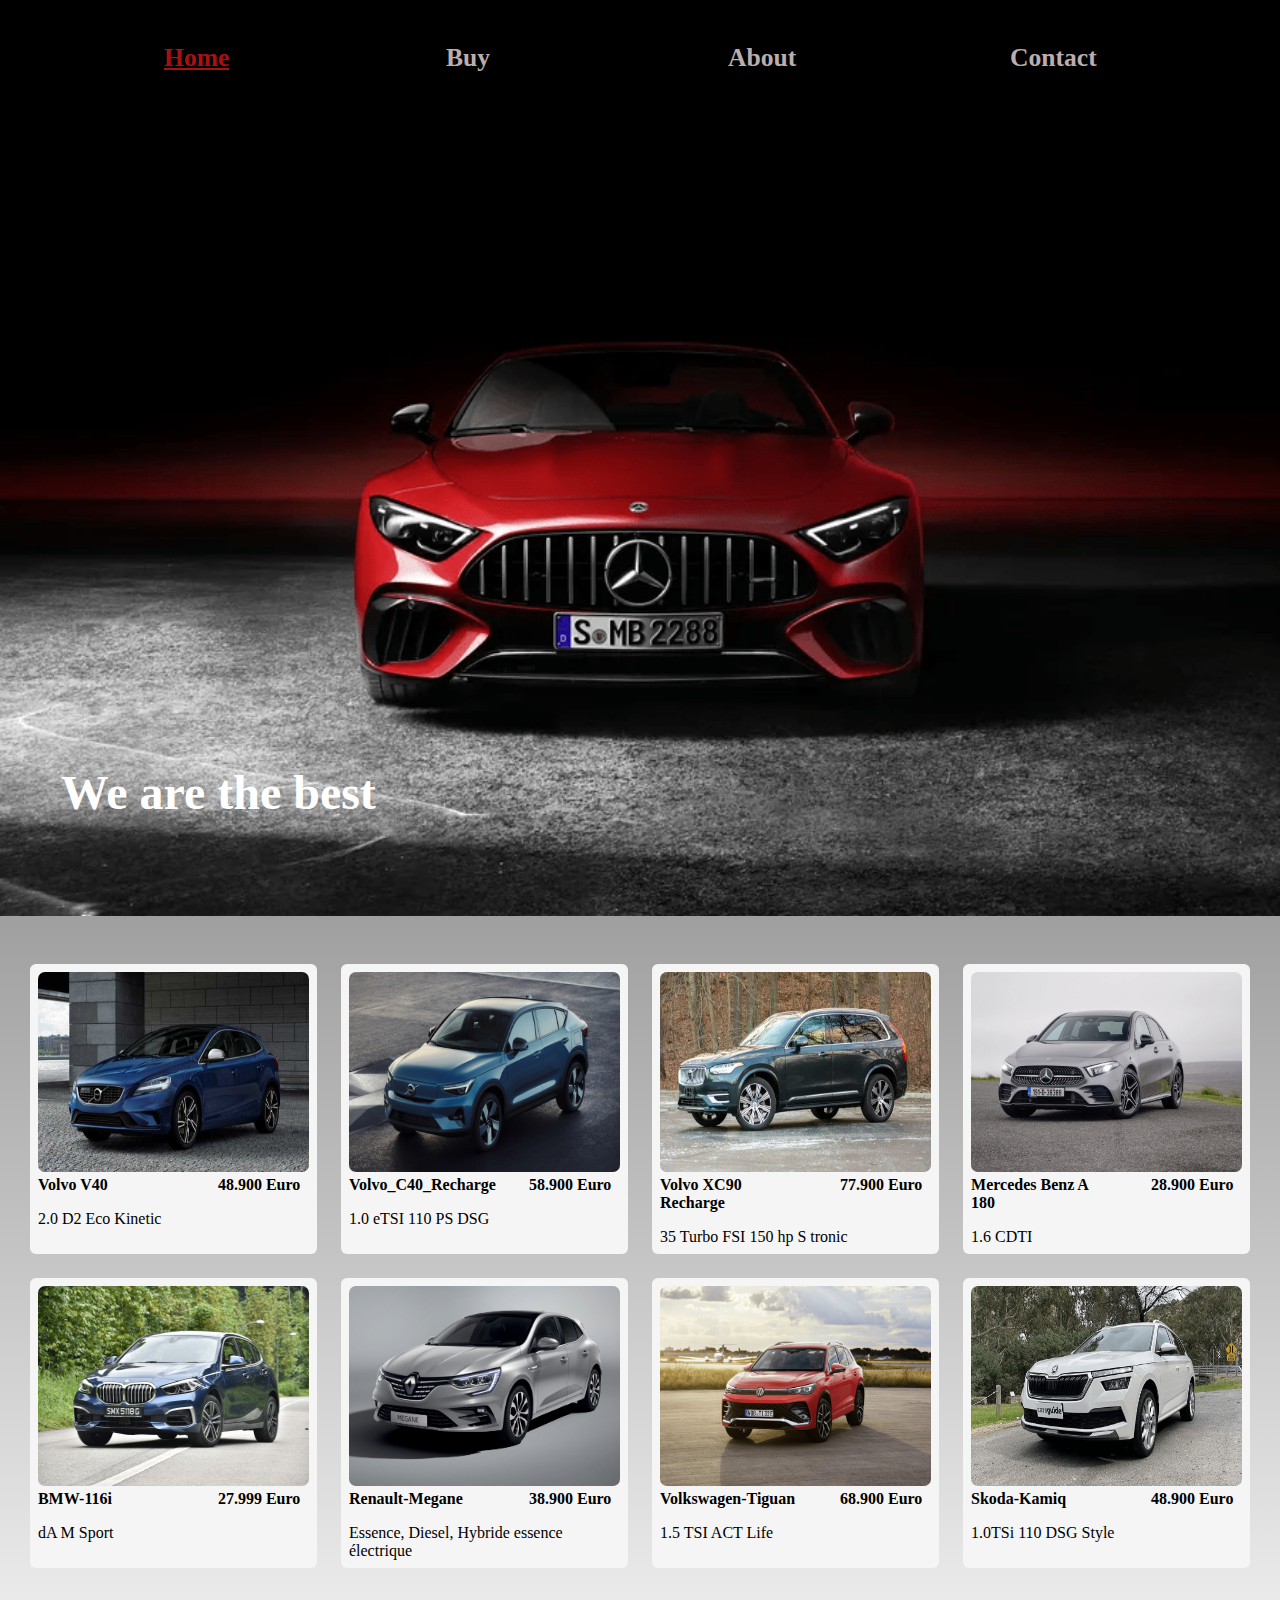
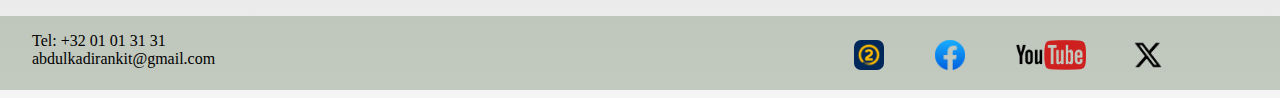
==== index.html @ 64dea652 "base" ====
<!DOCTYPE html>
<html lang="en">
  <head>
    <meta http-equiv="content-type" content="text/html; charset=UTF-8" />
    <meta charset="UTF-8" />
    <meta name="viewport" content="width=device-width, initial-scale=1.0" />
    <title>Auto</title>
    <link rel="stylesheet" type="text/css" href="./css/style.css" />
    <link
      rel="icon"
      type="image/x-icon"
      rel="noopener"
      target="_blank"
      href="./assets/favicon.png"
    />
  </head>
  <body>
    <header>
      <nav>
        <ul class="header-box">
          <li class="nav-li">
            <a href="./index.html" class="nav-link active">Home</a>
          </li>
          <li class="nav-li">
            <a href="buy.html" class="nav-link">Buy</a>
          </li>
          <li class="nav-li">
            <a href="about.html" class="nav-link">About</a>
          </li>
          <li class="nav-li">
            <a href="./contact.html" class="nav-link">Contact</a>
          </li>
        </ul>
      </nav>
      <div class="header-title-box">
        <h1 class="h1-title">We are the best</h1>
      </div>
    </header>
    <main class="card-box">
      <section class="sec-col">
        <div>
          <img
            src="./assets/volvo1.png"
            alt="car1"
            loading="lazy"
            class="card-car"
          />
          <div class="card-details">
            <span><b>Volvo V40</b></span>
            <span class="cost-span"><b>48.900 Euro</b></span>
          </div>
        </div>
        <p class="card-p">2.0 D2 Eco Kinetic</p>
      </section>
      <section class="sec-col">
        <div>
          <img
            src="./assets/Volvo_C40_Recharge.png"
            alt="car1"
            loading="lazy"
            class="card-car"
          />
          <div class="card-details">
            <span><b>Volvo_C40_Recharge</b></span>
            <span class="cost-span"><b>58.900 Euro</b></span>
          </div>
        </div>
        <p class="card-p">1.0 eTSI 110 PS DSG</p>
      </section>
      <section class="sec-col">
        <div>
          <img
            src="./assets/volvo-xc90-recharge.png"
            alt="car1"
            loading="lazy"
            class="card-car"
          />
          <div class="card-details">
            <span><b>Volvo XC90 Recharge</b></span>
            <span class="cost-span"><b>77.900 Euro</b></span>
          </div>
        </div>
        <p class="card-p">35 Turbo FSI 150 hp S tronic</p>
      </section>
      <section class="sec-col">
        <div>
          <img
            src="./assets/Mercedes-A-180.png"
            alt="car1"
            loading="lazy"
            class="card-car"
          />
          <div class="card-details">
            <span><b>Mercedes Benz A 180</b></span>
            <span class="cost-span"><b>28.900 Euro</b></span>
          </div>
        </div>
        <p class="card-p">1.6 CDTI</p>
      </section>
      <section class="sec-col">
        <div>
          <img
            src="./assets/BMW-116i.png"
            alt="car1"
            loading="lazy"
            class="card-car"
          />
          <div class="card-details">
            <span><b>BMW-116i</b></span>
            <span class="cost-span"><b>27.999 Euro</b></span>
          </div>
        </div>
        <p class="card-p">dA M Sport</p>
      </section>
      <section class="sec-col">
        <div>
          <img
            src="./assets/renault-megane-.png"
            alt="car1"
            loading="lazy"
            class="card-car"
          />
          <div class="card-details">
            <span><b>Renault-Megane</b></span>
            <span class="cost-span"><b>38.900 Euro</b></span>
          </div>
        </div>
        <p class="card-p">Essence, Diesel, Hybride essence électrique</p>
      </section>
      <section class="sec-col">
        <div>
          <img
            src="./assets/Volkswagen-Tiguan.png"
            alt="car1"
            loading="lazy"
            class="card-car"
          />
          <div class="card-details">
            <span><b>Volkswagen-Tiguan</b></span>
            <span class="cost-span"><b>68.900 Euro</b></span>
          </div>
        </div>
        <p class="card-p">1.5 TSI ACT Life</p>
      </section>
      <section class="sec-col">
        <div>
          <img
            src="./assets/Skoda-Kamiq.png"
            alt="car1"
            loading="lazy"
            class="card-car"
          />
          <div class="card-details">
            <span><b>Skoda-Kamiq</b></span>
            <span class="cost-span"><b>48.900 Euro</b></span>
          </div>
        </div>
        <p class="card-p">1.0TSi 110 DSG Style</p>
      </section>
    </main>
    <footer class="footer-box">
      <div>
        <p>Tel: +32 01 01 31 31</p>
        <p>abdulkadirankit@gmail.com</p>
      </div>
      <div>
        <a href="https://www.2dehands.be/" target="_blank">
          <img
            class="footer-img"
            src="./assets/iconTweedeHands.png"
            alt="tweede-hands"
            loading="lazy"
          />
        </a>
      </div>
      <div>
        <a
          href="https://www.facebook.com/marketplace/learn-more/buying/vehicles/how-to-buy-a-car/"
          target="_blank"
        >
          <img
            class="footer-img"
            src="./assets/icon-facebook.png"
            alt="facebook"
            loading="lazy"
          />
        </a>
      </div>
      <div>
        <a href="https://www.youtube.com/watch?v=uHRGYOC8em4" target="_blank">
          <img
            class="youtube-img"
            src="./assets/icon-youtube.png"
            alt="youtube"
            loading="lazy"
          />
        </a>
      </div>
      <div>
        <a href="https://twitter.com/cars?lang=en" target="_blank">
          <img
            class="footer-img"
            src="./assets/icon-x.png"
            alt="X"
            loading="lazy"
          />
        </a>
      </div>
    </footer>
  </body>
</html>
---- css/style.css ----
* {
  box-sizing: border-box;
  margin: 0;
  padding: 0;
}

body {
  background-image: linear-gradient(#040404c7, whitesmoke);
}

h1 {
  color: #fff;
  font-size: 3rem;
  padding: 1rem 1.5rem;
  margin: 0rem 1.5rem;
}

li {
  list-style: none;
  margin: 0.7rem 0 0.7rem 1.5rem;
}

li a {
  color: #fff;
  font-size: 1.6rem;
  font-weight: 700;
  text-decoration: none;
  padding: 0.3rem 1rem;
}

li a:hover {
  color: #bcadae;
  text-decoration: underline;
}

/* begin van header */

.header-box {
  background-color: black;
  display: grid;
  grid-template-columns: 350px 350px 350px 350px;
  justify-content: center;
  gap: 2rem;
  padding: 2rem;
}

a.nav-link {
  color: #bcadae;
  border-radius: 19px;
  padding: 1rem 3rem;
}

.nav-li {
  transition: transform 0.2s;
}

.nav-li:hover {
  transform: scale(1.1);
}

.divider-box {
  height: 10px;
  background-color: #a61f1fd9;
}

.header-title-box {
  background-image: url(../assets/mercedes-front.png);
  background-size: 100% 100%;
  display: flex;
  text-align: left;
  vertical-align: bottom;
  gap: 2rem;
  margin-bottom: 1rem;
  background-position: center;
  background-repeat: no-repeat;
  height: 50rem;
  width: 100%;
  position: relative;
}

.h1-title {
  background-color: #9c6b6b00;
  border-radius: 19px;
  position: absolute;
  bottom: 10%;
  left: 1%;
}

/* eind van header */

/*begin van main*/

.card-box {
  display: grid;
  grid-template-columns: 23% 23% 23% 23%;
  justify-content: center;
  margin: 2rem 0;
  padding: 1rem;
  gap: 1.5rem;
}

.sec-col {
  background-color: whitesmoke;
  max-width: 800px;
  padding: 0.5rem;
  border-radius: 6px;
}

.card-car {
  width: 100%;
  height: 200px;
  border-radius: 7px;
}

.cost-span {
  text-align: end;
  width: 70%;
}

.card-p {
  margin-top: 1rem;
  margin-left: 0rem;
}

.card-details {
  display: grid;
  grid-template-columns: 50% 50%;
  gap: 2rem;
}

.active {
  color: #a71115 !important;
  text-decoration: underline;
}

/* eind van main */

/*begin van footer*/

.footer-box {
  background-color: rgba(157, 168, 152, 0.57);
  display: grid;
  grid-template-columns: 65% 4% 4% 7% 4%;
  justify-content: left;
  gap: 2rem;
  margin-bottom: 0.5rem;
  padding: 1rem 2rem;
}

.footer-img {
  width: 30px;
  height: 30px;
  border-radius: 7px;
  margin-top: 0.5rem;
}

.youtube-img {
  width: 70px;
  height: 30px;
  border-radius: 7px;
  margin-top: 0.5rem;
}

/* eind van footer */

@media screen and (max-width: 1600px) {
  .header-box {
    grid-template-columns: 250px 250px 250px 250px;
  }
}

@media screen and (max-width: 1150px) {
  .header-box {
    grid-template-columns: 200px 200px 200px 200px;
  }

  .card-box {
    grid-template-columns: 30% 30% 30%;
  }
}

@media screen and (max-width: 1000px) {
  .header-box {
    grid-template-columns: 160px 160px 160px 160px;
  }

  a.nav-link {
    padding: 0.5rem 1rem;
  }
}

@media screen and (max-width: 960px) {
  .header-box {
    grid-template-columns: 280px 280px;
    padding: 0px 59%;
  }

  .footer-box {
    grid-template-columns: 55% 6% 6% 8% 6%;
  }

  .card-box {
    grid-template-columns: 40% 40%;
  }
}

@media screen and (max-width: 650px) {
  .header-box {
    grid-template-columns: 280px;
  }

  .card-details {
    grid-template-columns: 90%;
    gap: 0rem;
  }

  nav ul {
    flex-direction: column;
  }

  .cost-span {
    text-align: start;
  }

  .footer-box {
    grid-template-columns: 40% 8% 8% 9% 8%;
  }
}

@media screen and (max-width: 550px) {
  .card-box {
    grid-template-columns: 100%;
  }
}
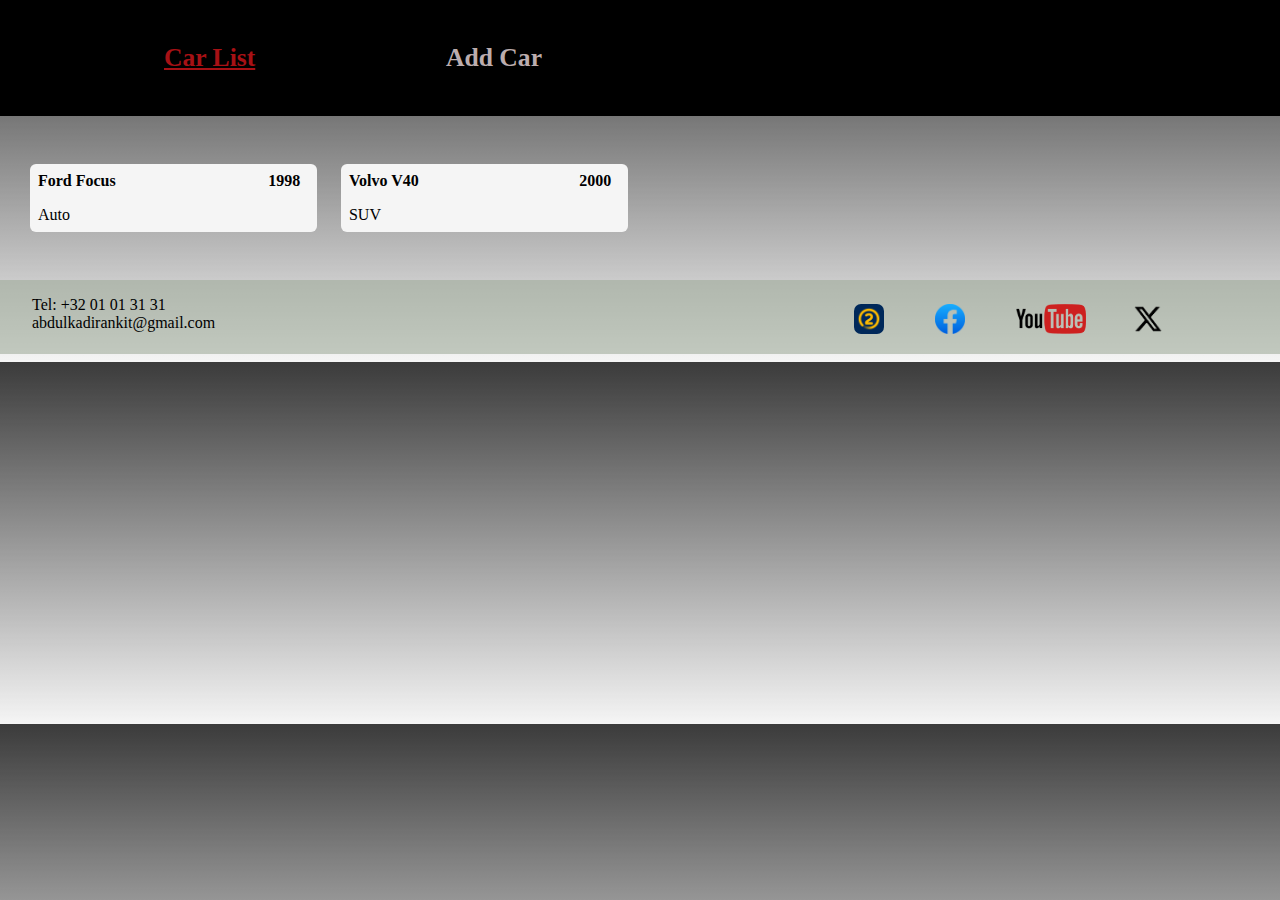
==== commit 4ba47768: "add page werks without css" ====
--- a/index.html
+++ b/index.html
@@ -19,143 +19,32 @@
       <nav>
         <ul class="header-box">
           <li class="nav-li">
-            <a href="./index.html" class="nav-link active">Home</a>
+            <a href="./index.html" class="nav-link active">Car List</a>
           </li>
           <li class="nav-li">
-            <a href="buy.html" class="nav-link">Buy</a>
-          </li>
-          <li class="nav-li">
-            <a href="about.html" class="nav-link">About</a>
-          </li>
-          <li class="nav-li">
-            <a href="./contact.html" class="nav-link">Contact</a>
+            <a href="add.html" class="nav-link">Add Car</a>
           </li>
         </ul>
       </nav>
-      <div class="header-title-box">
-        <h1 class="h1-title">We are the best</h1>
-      </div>
     </header>
     <main class="card-box">
       <section class="sec-col">
         <div>
-          <img
-            src="./assets/volvo1.png"
-            alt="car1"
-            loading="lazy"
-            class="card-car"
-          />
           <div class="card-details">
-            <span><b>Volvo V40</b></span>
-            <span class="cost-span"><b>48.900 Euro</b></span>
+            <span><b>Ford Focus</b></span>
+            <span class="model-span"><b>1998</b></span>
           </div>
         </div>
-        <p class="card-p">2.0 D2 Eco Kinetic</p>
+        <p class="card-p">Auto</p>
       </section>
       <section class="sec-col">
         <div>
-          <img
-            src="./assets/Volvo_C40_Recharge.png"
-            alt="car1"
-            loading="lazy"
-            class="card-car"
-          />
           <div class="card-details">
-            <span><b>Volvo_C40_Recharge</b></span>
-            <span class="cost-span"><b>58.900 Euro</b></span>
+            <span><b>Volvo V40</b></span>
+            <span class="model-span"><b>2000</b></span>
           </div>
         </div>
-        <p class="card-p">1.0 eTSI 110 PS DSG</p>
-      </section>
-      <section class="sec-col">
-        <div>
-          <img
-            src="./assets/volvo-xc90-recharge.png"
-            alt="car1"
-            loading="lazy"
-            class="card-car"
-          />
-          <div class="card-details">
-            <span><b>Volvo XC90 Recharge</b></span>
-            <span class="cost-span"><b>77.900 Euro</b></span>
-          </div>
-        </div>
-        <p class="card-p">35 Turbo FSI 150 hp S tronic</p>
-      </section>
-      <section class="sec-col">
-        <div>
-          <img
-            src="./assets/Mercedes-A-180.png"
-            alt="car1"
-            loading="lazy"
-            class="card-car"
-          />
-          <div class="card-details">
-            <span><b>Mercedes Benz A 180</b></span>
-            <span class="cost-span"><b>28.900 Euro</b></span>
-          </div>
-        </div>
-        <p class="card-p">1.6 CDTI</p>
-      </section>
-      <section class="sec-col">
-        <div>
-          <img
-            src="./assets/BMW-116i.png"
-            alt="car1"
-            loading="lazy"
-            class="card-car"
-          />
-          <div class="card-details">
-            <span><b>BMW-116i</b></span>
-            <span class="cost-span"><b>27.999 Euro</b></span>
-          </div>
-        </div>
-        <p class="card-p">dA M Sport</p>
-      </section>
-      <section class="sec-col">
-        <div>
-          <img
-            src="./assets/renault-megane-.png"
-            alt="car1"
-            loading="lazy"
-            class="card-car"
-          />
-          <div class="card-details">
-            <span><b>Renault-Megane</b></span>
-            <span class="cost-span"><b>38.900 Euro</b></span>
-          </div>
-        </div>
-        <p class="card-p">Essence, Diesel, Hybride essence électrique</p>
-      </section>
-      <section class="sec-col">
-        <div>
-          <img
-            src="./assets/Volkswagen-Tiguan.png"
-            alt="car1"
-            loading="lazy"
-            class="card-car"
-          />
-          <div class="card-details">
-            <span><b>Volkswagen-Tiguan</b></span>
-            <span class="cost-span"><b>68.900 Euro</b></span>
-          </div>
-        </div>
-        <p class="card-p">1.5 TSI ACT Life</p>
-      </section>
-      <section class="sec-col">
-        <div>
-          <img
-            src="./assets/Skoda-Kamiq.png"
-            alt="car1"
-            loading="lazy"
-            class="card-car"
-          />
-          <div class="card-details">
-            <span><b>Skoda-Kamiq</b></span>
-            <span class="cost-span"><b>48.900 Euro</b></span>
-          </div>
-        </div>
-        <p class="card-p">1.0TSi 110 DSG Style</p>
+        <p class="card-p">SUV</p>
       </section>
     </main>
     <footer class="footer-box">
@@ -207,5 +96,6 @@
         </a>
       </div>
     </footer>
+    <script type="text/javascript" src="list.js"></script>
   </body>
 </html>
--- a/css/style.css
+++ b/css/style.css
@@ -112,7 +112,7 @@
   border-radius: 7px;
 }
 
-.cost-span {
+.model-span {
   text-align: end;
   width: 70%;
 }
@@ -218,7 +218,7 @@
     flex-direction: column;
   }
 
-  .cost-span {
+  .model-span {
     text-align: start;
   }
 
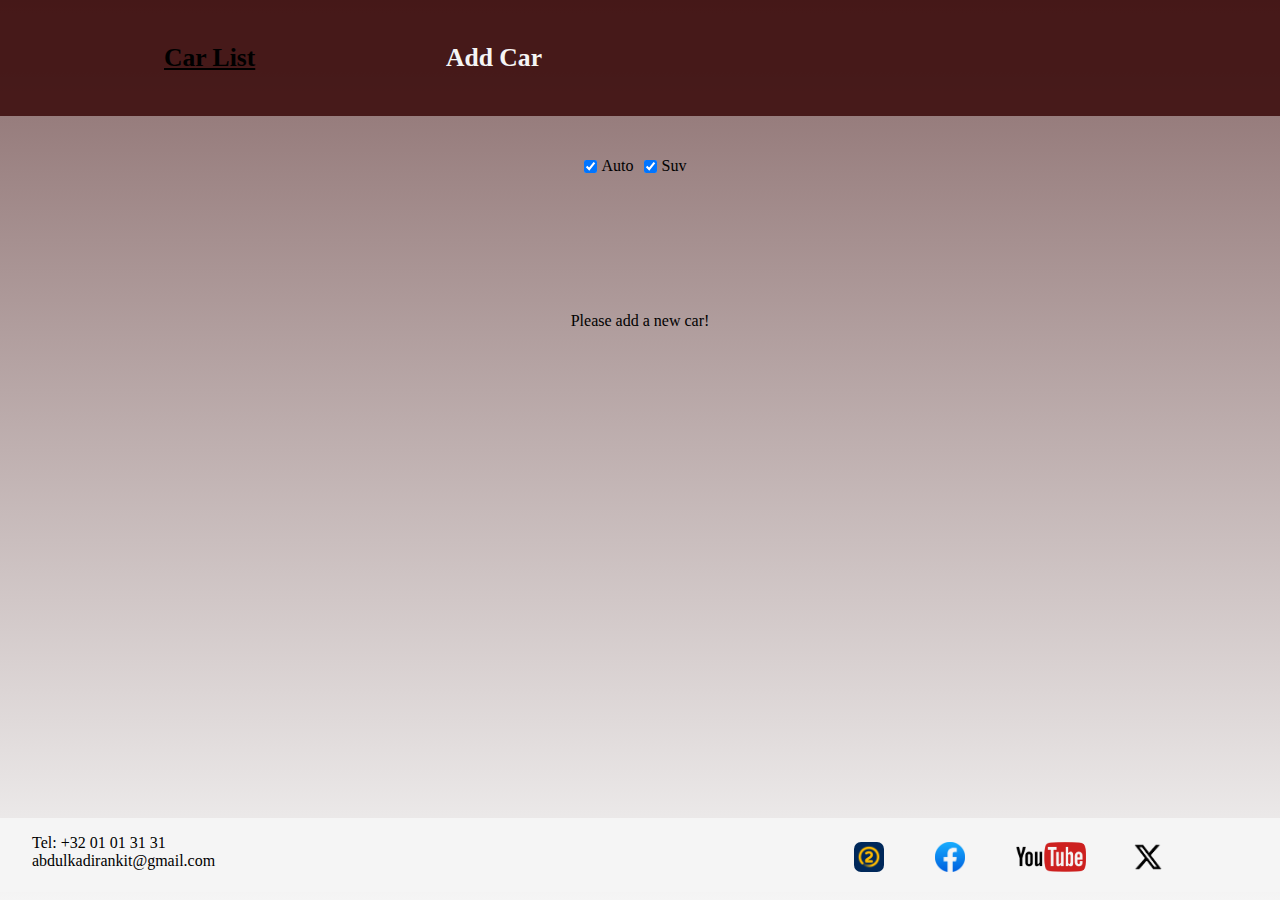
==== commit 10d9c703: "list table" ====
--- a/index.html
+++ b/index.html
@@ -1,101 +1,63 @@
 <!DOCTYPE html>
 <html lang="en">
-  <head>
-    <meta http-equiv="content-type" content="text/html; charset=UTF-8" />
-    <meta charset="UTF-8" />
-    <meta name="viewport" content="width=device-width, initial-scale=1.0" />
-    <title>Auto</title>
-    <link rel="stylesheet" type="text/css" href="./css/style.css" />
-    <link
-      rel="icon"
-      type="image/x-icon"
-      rel="noopener"
-      target="_blank"
-      href="./assets/favicon.png"
-    />
-  </head>
-  <body>
-    <header>
-      <nav>
-        <ul class="header-box">
-          <li class="nav-li">
-            <a href="./index.html" class="nav-link active">Car List</a>
-          </li>
-          <li class="nav-li">
-            <a href="add.html" class="nav-link">Add Car</a>
-          </li>
-        </ul>
-      </nav>
-    </header>
-    <main class="card-box">
-      <section class="sec-col">
-        <div>
-          <div class="card-details">
-            <span><b>Ford Focus</b></span>
-            <span class="model-span"><b>1998</b></span>
-          </div>
-        </div>
-        <p class="card-p">Auto</p>
-      </section>
-      <section class="sec-col">
-        <div>
-          <div class="card-details">
-            <span><b>Volvo V40</b></span>
-            <span class="model-span"><b>2000</b></span>
-          </div>
-        </div>
-        <p class="card-p">SUV</p>
-      </section>
-    </main>
-    <footer class="footer-box">
-      <div>
-        <p>Tel: +32 01 01 31 31</p>
-        <p>abdulkadirankit@gmail.com</p>
-      </div>
-      <div>
-        <a href="https://www.2dehands.be/" target="_blank">
-          <img
-            class="footer-img"
-            src="./assets/iconTweedeHands.png"
-            alt="tweede-hands"
-            loading="lazy"
-          />
-        </a>
-      </div>
-      <div>
-        <a
-          href="https://www.facebook.com/marketplace/learn-more/buying/vehicles/how-to-buy-a-car/"
-          target="_blank"
-        >
-          <img
-            class="footer-img"
-            src="./assets/icon-facebook.png"
-            alt="facebook"
-            loading="lazy"
-          />
-        </a>
-      </div>
-      <div>
-        <a href="https://www.youtube.com/watch?v=uHRGYOC8em4" target="_blank">
-          <img
-            class="youtube-img"
-            src="./assets/icon-youtube.png"
-            alt="youtube"
-            loading="lazy"
-          />
-        </a>
-      </div>
-      <div>
-        <a href="https://twitter.com/cars?lang=en" target="_blank">
-          <img
-            class="footer-img"
-            src="./assets/icon-x.png"
-            alt="X"
-            loading="lazy"
-          />
-        </a>
-      </div>
-    </footer>
-    <script type="text/javascript" src="list.js"></script>
-  </body>
-</html>
+
+<head>
+  <meta http-equiv="content-type" content="text/html; charset=UTF-8" />
+  <meta charset="UTF-8" />
+  <meta name="viewport" content="width=device-width, initial-scale=1.0" />
+  <title>Auto</title>
+  <link rel="stylesheet" type="text/css" href="./css/style.css" />
+  <link rel="icon" type="image/x-icon" rel="noopener" target="_blank" href="./assets/favicon.png" />
+</head>
+
+<body>
+  <header>
+    <nav>
+      <ul class="header-box">
+        <li class="nav-li">
+          <a href="./index.html" class="nav-link active">Car List</a>
+        </li>
+        <li class="nav-li">
+          <a href="add.html" class="nav-link">Add Car</a>
+        </li>
+      </ul>
+    </nav>
+  </header>
+  <section class="filter-section">
+    <input type="checkbox" id="auto" class="checkbox" checked name="auto" value="Auto" />
+    <label for="auto">Auto</label>
+    <input type="checkbox" id="SUV" class="checkbox" checked name="suv" value="SUV" />
+    <label for="SUV">Suv</label>
+  </section>
+  <main id="main-list" class="card-box"></main>
+  <div class="warning-container">
+    <p class="list-warning"></p>
+  </div>
+  <footer class="footer-box">
+    <div>
+      <p>Tel: +32 01 01 31 31</p>
+      <p>abdulkadirankit@gmail.com</p>
+    </div>
+    <div class="footer-icons">
+      <a href="https://www.2dehands.be/" target="_blank">
+        <img class="footer-img" src="./assets/iconTweedeHands.png" alt="tweede-hands" />
+      </a>
+    </div>
+    <div class="footer-icons"> <a
+        href="https://www.facebook.com/marketplace/learn-more/buying/vehicles/how-to-buy-a-car/" target="_blank">
+        <img class="footer-img" src="./assets/icon-facebook.png" alt="facebook" />
+      </a>
+    </div>
+    <div class="footer-icons"> <a href="https://www.youtube.com/watch?v=uHRGYOC8em4" target="_blank">
+        <img class="youtube-img" src="./assets/icon-youtube.png" alt="youtube" />
+      </a>
+    </div>
+    <div class="footer-icons"> <a href="https://twitter.com/cars?lang=en" target="_blank">
+        <img class="footer-img" src="./assets/icon-x.png" alt="X" />
+      </a>
+    </div>
+  </footer>
+  <script type="text/javascript" src="list.js"></script>
+</body>
+
+</html>--- a/css/style.css
+++ b/css/style.css
@@ -5,14 +5,18 @@
 }
 
 body {
-  background-image: linear-gradient(#040404c7, whitesmoke);
-}
-
-h1 {
-  color: #fff;
-  font-size: 3rem;
-  padding: 1rem 1.5rem;
-  margin: 0rem 1.5rem;
+  min-height: 100vh;
+  background-image: linear-gradient(#896b6b, whitesmoke);
+}
+
+/* begin van header */
+.header-box {
+  background-color: #3e1010e6;
+  display: grid;
+  grid-template-columns: 350px 350px 350px 350px;
+  justify-content: center;
+  gap: 2rem;
+  padding: 2rem;
 }
 
 li {
@@ -29,23 +33,12 @@
 }
 
 li a:hover {
-  color: #bcadae;
+  color: black;
   text-decoration: underline;
 }
 
-/* begin van header */
-
-.header-box {
-  background-color: black;
-  display: grid;
-  grid-template-columns: 350px 350px 350px 350px;
-  justify-content: center;
-  gap: 2rem;
-  padding: 2rem;
-}
-
 a.nav-link {
-  color: #bcadae;
+  color: whitesmoke;
   border-radius: 19px;
   padding: 1rem 3rem;
 }
@@ -58,38 +51,13 @@
   transform: scale(1.1);
 }
 
-.divider-box {
-  height: 10px;
-  background-color: #a61f1fd9;
-}
-
-.header-title-box {
-  background-image: url(../assets/mercedes-front.png);
-  background-size: 100% 100%;
-  display: flex;
-  text-align: left;
-  vertical-align: bottom;
-  gap: 2rem;
-  margin-bottom: 1rem;
-  background-position: center;
-  background-repeat: no-repeat;
-  height: 50rem;
-  width: 100%;
-  position: relative;
-}
-
-.h1-title {
-  background-color: #9c6b6b00;
-  border-radius: 19px;
-  position: absolute;
-  bottom: 10%;
-  left: 1%;
-}
-
+.active {
+  color: black !important;
+  text-decoration: underline;
+}
 /* eind van header */
 
 /*begin van main*/
-
 .card-box {
   display: grid;
   grid-template-columns: 23% 23% 23% 23%;
@@ -104,15 +72,38 @@
   max-width: 800px;
   padding: 0.5rem;
   border-radius: 6px;
-}
-
-.card-car {
-  width: 100%;
-  height: 200px;
-  border-radius: 7px;
-}
-
-.model-span {
+  position: relative;
+}
+
+.filter-section {
+  display: flex;
+  justify-content: center;
+  align-items: center;
+  min-height: 100px;
+}
+
+.filter-section label {
+  margin-right: 10px;
+}
+
+.filter-section input {
+  margin-right: 5px;
+}
+
+.removeButton {
+  cursor: pointer;
+  padding: 5px;
+  background-color: #a71115;
+  color: white;
+  outline: none;
+  border: none;
+  border-radius: 3px;
+  position: absolute;
+  right: 7px;
+  bottom: 7px;
+}
+
+.year-span {
   text-align: end;
   width: 70%;
 }
@@ -120,6 +111,8 @@
 .card-p {
   margin-top: 1rem;
   margin-left: 0rem;
+  min-height: 40px;
+  text-transform: capitalize;
 }
 
 .card-details {
@@ -127,24 +120,29 @@
   grid-template-columns: 50% 50%;
   gap: 2rem;
 }
-
-.active {
-  color: #a71115 !important;
-  text-decoration: underline;
-}
-
+.card-details b {
+  text-transform: uppercase;
+}
+
+.warning-container {
+  display: flex;
+  justify-content: center;
+}
 /* eind van main */
 
 /*begin van footer*/
-
 .footer-box {
-  background-color: rgba(157, 168, 152, 0.57);
+  background-color: whitesmoke;
   display: grid;
   grid-template-columns: 65% 4% 4% 7% 4%;
   justify-content: left;
   gap: 2rem;
   margin-bottom: 0.5rem;
   padding: 1rem 2rem;
+  position: fixed;
+  bottom: 0;
+  left: 0;
+  min-width: 100vw;
 }
 
 .footer-img {
@@ -160,7 +158,6 @@
   border-radius: 7px;
   margin-top: 0.5rem;
 }
-
 /* eind van footer */
 
 @media screen and (max-width: 1600px) {
@@ -218,7 +215,7 @@
     flex-direction: column;
   }
 
-  .model-span {
+  .year-span {
     text-align: start;
   }
 
@@ -231,4 +228,11 @@
   .card-box {
     grid-template-columns: 100%;
   }
-}+  .footer-box {
+    grid-template-columns: 70%;
+    padding-left: 15%;
+  }
+  .footer-icons {
+    display: none;
+  }
+}
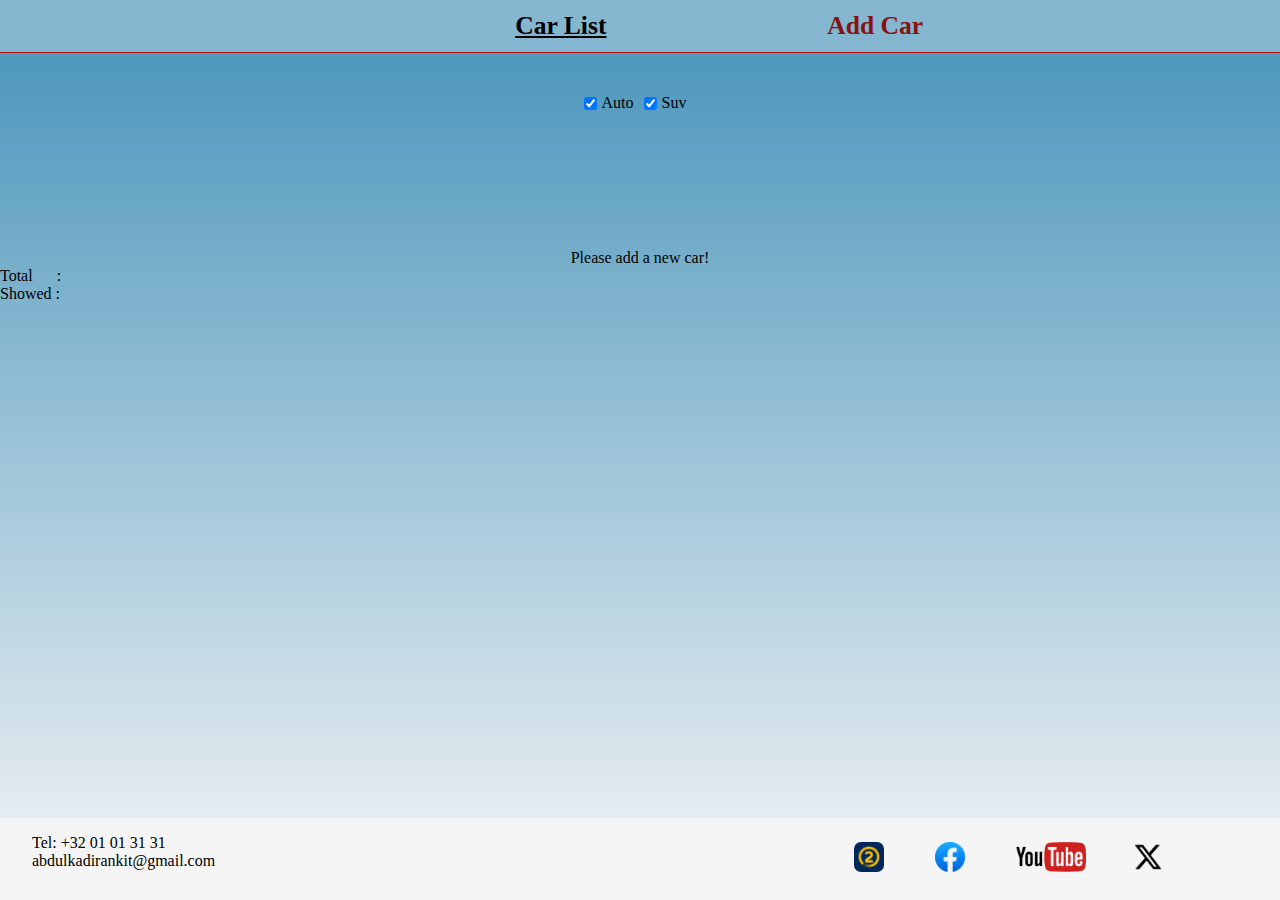
==== commit 6e6cd9b3: "total" ====
--- a/index.html
+++ b/index.html
@@ -33,6 +33,10 @@
   <div class="warning-container">
     <p class="list-warning"></p>
   </div>
+  <div>
+    <p>Total  &nbsp;&nbsp;&nbsp;&nbsp; : <b class="total"></b> </p>
+    <p>Showed : <b class="filtered"></b></p>
+  </div>
   <footer class="footer-box">
     <div>
       <p>Tel: +32 01 01 31 31</p>
@@ -43,16 +47,18 @@
         <img class="footer-img" src="./assets/iconTweedeHands.png" alt="tweede-hands" />
       </a>
     </div>
-    <div class="footer-icons"> <a
-        href="https://www.facebook.com/marketplace/learn-more/buying/vehicles/how-to-buy-a-car/" target="_blank">
+    <div class="footer-icons">
+      <a href="https://www.facebook.com/marketplace/learn-more/buying/vehicles/how-to-buy-a-car/" target="_blank">
         <img class="footer-img" src="./assets/icon-facebook.png" alt="facebook" />
       </a>
     </div>
-    <div class="footer-icons"> <a href="https://www.youtube.com/watch?v=uHRGYOC8em4" target="_blank">
+    <div class="footer-icons">
+      <a href="https://www.youtube.com/watch?v=uHRGYOC8em4" target="_blank">
         <img class="youtube-img" src="./assets/icon-youtube.png" alt="youtube" />
       </a>
     </div>
-    <div class="footer-icons"> <a href="https://twitter.com/cars?lang=en" target="_blank">
+    <div class="footer-icons">
+      <a href="https://twitter.com/cars?lang=en" target="_blank">
         <img class="footer-img" src="./assets/icon-x.png" alt="X" />
       </a>
     </div>
--- a/css/style.css
+++ b/css/style.css
@@ -6,17 +6,7 @@
 
 body {
   min-height: 100vh;
-  background-image: linear-gradient(#896b6b, whitesmoke);
-}
-
-/* begin van header */
-.header-box {
-  background-color: #3e1010e6;
-  display: grid;
-  grid-template-columns: 350px 350px 350px 350px;
-  justify-content: center;
-  gap: 2rem;
-  padding: 2rem;
+  background-image: linear-gradient(#0e73a6c7, whitesmoke);
 }
 
 li {
@@ -33,14 +23,25 @@
 }
 
 li a:hover {
-  color: black;
+  color: white;
   text-decoration: underline;
 }
 
+/* begin van header */
+.header-box {
+  background-color: #85b6cf;
+  border-bottom: 1px solid #b80e0e;
+  display: grid;
+  grid-template-columns: 280px 280px;
+  padding: 0px 59%;
+  justify-content: center;
+  gap: 2rem;
+}
+
 a.nav-link {
-  color: whitesmoke;
+  color: rgb(134, 18, 18);
   border-radius: 19px;
-  padding: 1rem 3rem;
+  padding: 1rem 2rem;
 }
 
 .nav-li {
@@ -103,6 +104,10 @@
   bottom: 7px;
 }
 
+.suv {
+  background-color: #196340  !important;
+}
+
 .year-span {
   text-align: end;
   width: 70%;
@@ -160,38 +165,19 @@
 }
 /* eind van footer */
 
-@media screen and (max-width: 1600px) {
-  .header-box {
-    grid-template-columns: 250px 250px 250px 250px;
-  }
-}
-
 @media screen and (max-width: 1150px) {
-  .header-box {
-    grid-template-columns: 200px 200px 200px 200px;
-  }
-
   .card-box {
     grid-template-columns: 30% 30% 30%;
   }
 }
 
 @media screen and (max-width: 1000px) {
-  .header-box {
-    grid-template-columns: 160px 160px 160px 160px;
-  }
-
   a.nav-link {
     padding: 0.5rem 1rem;
   }
 }
 
 @media screen and (max-width: 960px) {
-  .header-box {
-    grid-template-columns: 280px 280px;
-    padding: 0px 59%;
-  }
-
   .footer-box {
     grid-template-columns: 55% 6% 6% 8% 6%;
   }
@@ -228,10 +214,12 @@
   .card-box {
     grid-template-columns: 100%;
   }
+
   .footer-box {
     grid-template-columns: 70%;
     padding-left: 15%;
   }
+
   .footer-icons {
     display: none;
   }
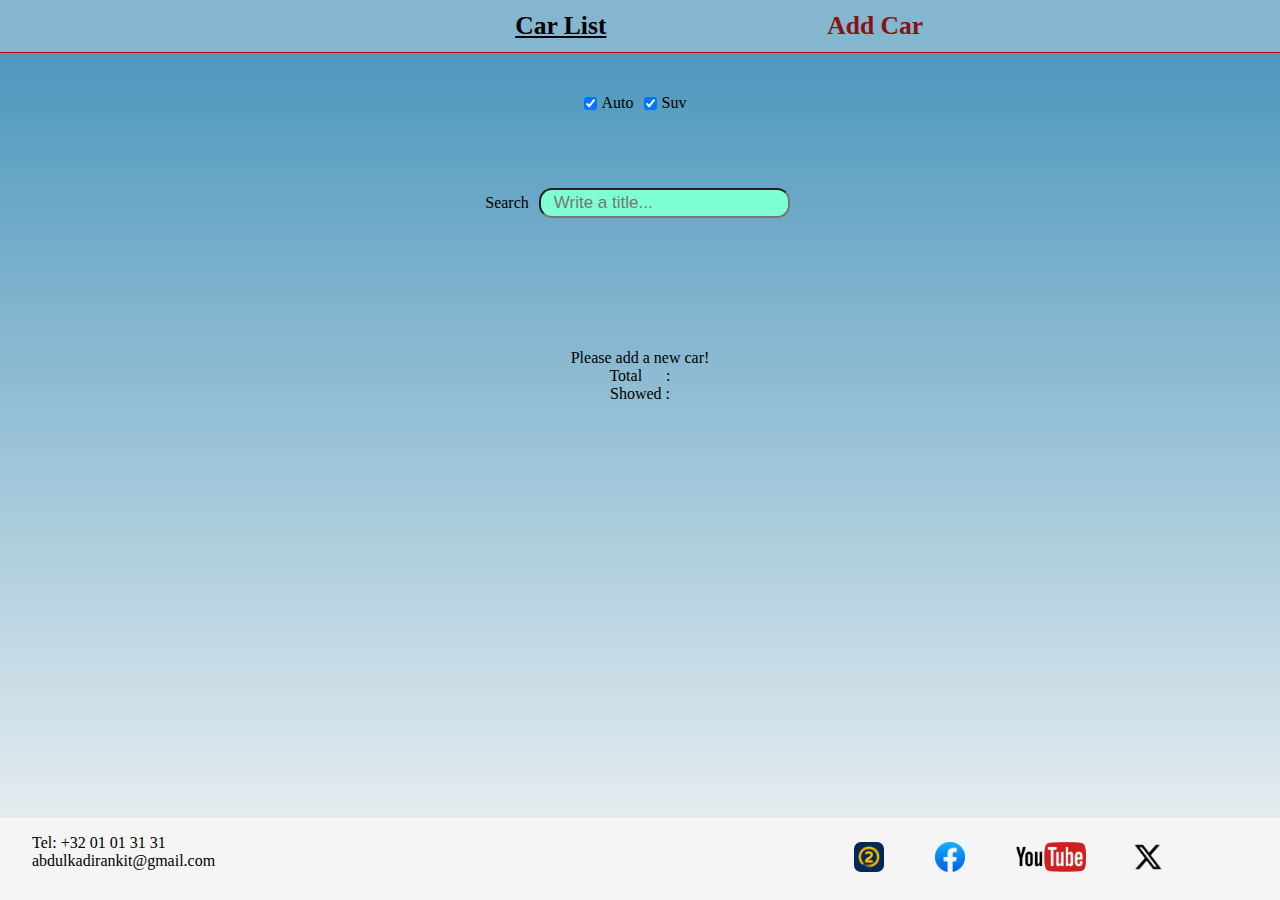
==== commit e3d1f274: "searchBox" ====
--- a/index.html
+++ b/index.html
@@ -29,12 +29,18 @@
     <input type="checkbox" id="SUV" class="checkbox" checked name="suv" value="SUV" />
     <label for="SUV">Suv</label>
   </section>
+  <section class="filter-section">
+    <label for="search">Search</label>
+    <input type="text" id="search" class="search-element" placeholder="Write a title..." />
+  </section>
   <main id="main-list" class="card-box"></main>
   <div class="warning-container">
     <p class="list-warning"></p>
   </div>
-  <div>
-    <p>Total  &nbsp;&nbsp;&nbsp;&nbsp; : <b class="total"></b> </p>
+  <div class="info-container">
+    <p>Total &nbsp;&nbsp;&nbsp;&nbsp; : <b class="total"></b></p>
+  </div>
+  <div class="info-container">
     <p>Showed : <b class="filtered"></b></p>
   </div>
   <footer class="footer-box">
--- a/css/style.css
+++ b/css/style.css
@@ -76,6 +76,11 @@
   position: relative;
 }
 
+.info-container{
+  display: flex;
+  justify-content: center;
+}
+
 .filter-section {
   display: flex;
   justify-content: center;
@@ -89,6 +94,13 @@
 
 .filter-section input {
   margin-right: 5px;
+}
+
+.search-element{
+  font-size: 17px;
+  background-color: aquamarine;
+  padding: 3px 13px;
+  border-radius: 13px;
 }
 
 .removeButton {
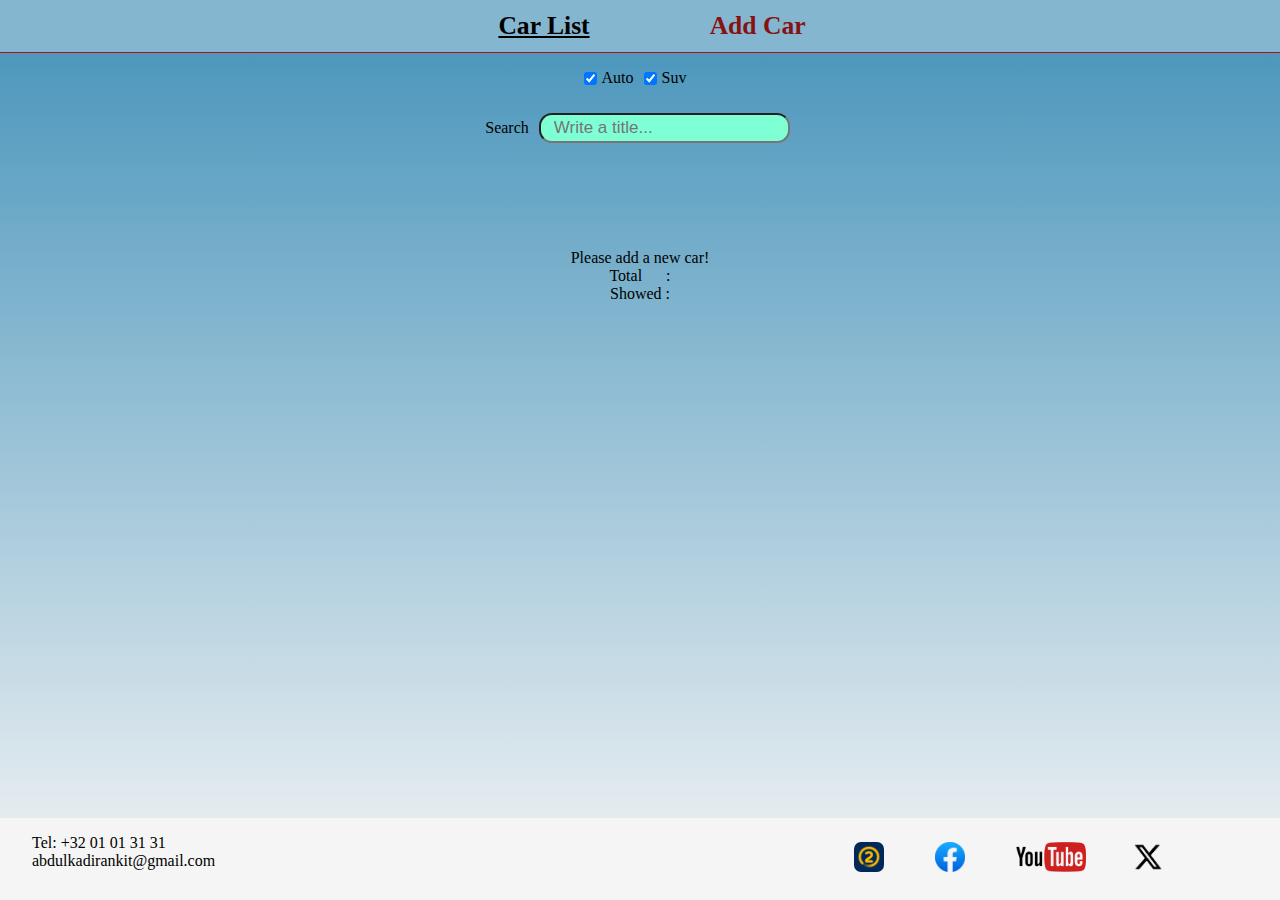
==== commit 616f9599: "CSS" ====
--- a/index.html
+++ b/index.html
@@ -43,6 +43,7 @@
   <div class="info-container">
     <p>Showed : <b class="filtered"></b></p>
   </div>
+  <div class="footer-space"></div>
   <footer class="footer-box">
     <div>
       <p>Tel: +32 01 01 31 31</p>
--- a/css/style.css
+++ b/css/style.css
@@ -31,9 +31,7 @@
 .header-box {
   background-color: #85b6cf;
   border-bottom: 1px solid #b80e0e;
-  display: grid;
-  grid-template-columns: 280px 280px;
-  padding: 0px 59%;
+  display: flex;
   justify-content: center;
   gap: 2rem;
 }
@@ -85,7 +83,7 @@
   display: flex;
   justify-content: center;
   align-items: center;
-  min-height: 100px;
+  min-height: 50px;
 }
 
 .filter-section label {
@@ -144,6 +142,10 @@
 .warning-container {
   display: flex;
   justify-content: center;
+}
+
+.footer-space{
+  height: 150px;
 }
 /* eind van main */
 
@@ -201,7 +203,7 @@
 
 @media screen and (max-width: 650px) {
   .header-box {
-    grid-template-columns: 280px;
+    gap: 0rem;
   }
 
   .card-details {
@@ -211,6 +213,7 @@
 
   nav ul {
     flex-direction: column;
+    align-items: center;
   }
 
   .year-span {
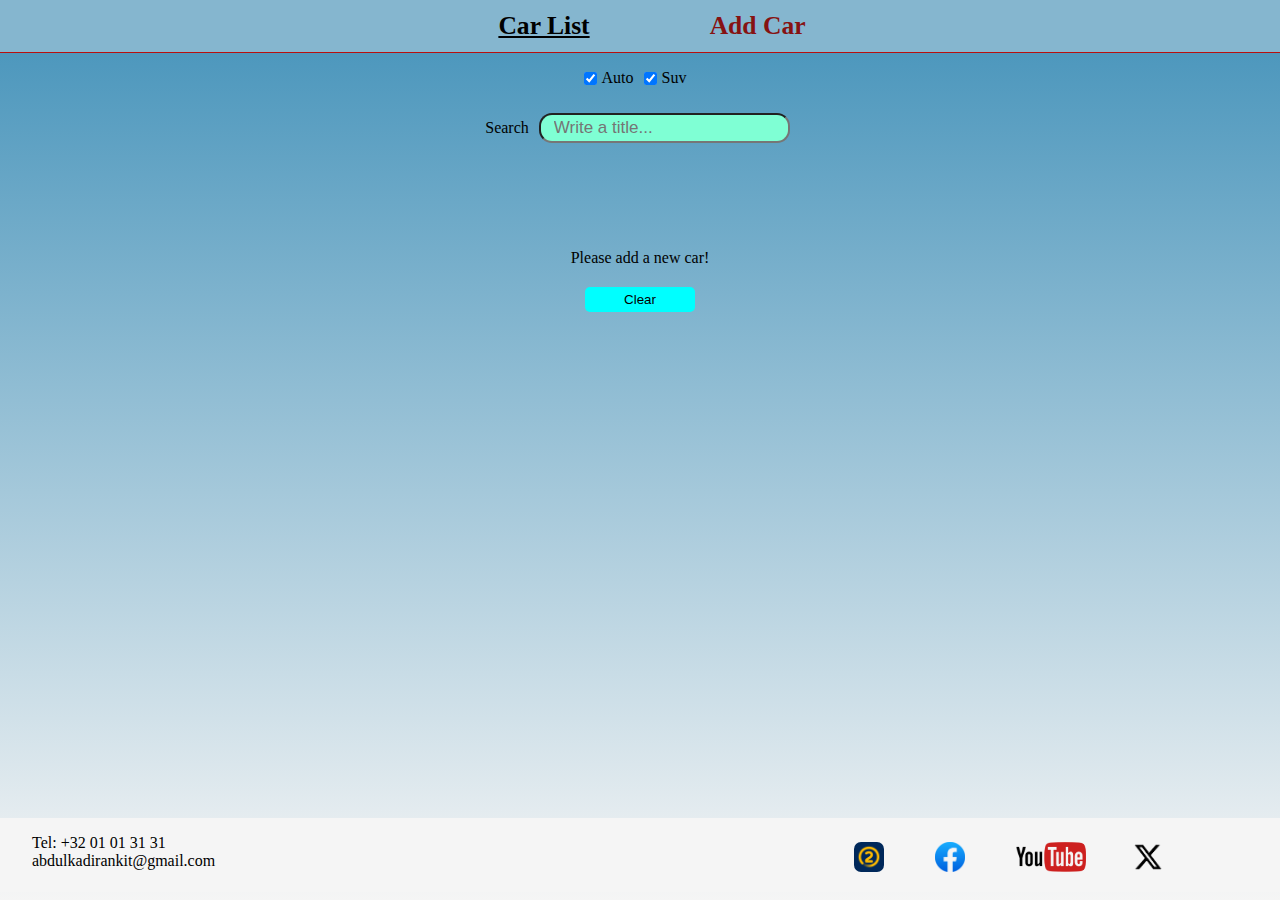
==== commit 5f0fc7a0: "clear" ====
--- a/index.html
+++ b/index.html
@@ -38,10 +38,13 @@
     <p class="list-warning"></p>
   </div>
   <div class="info-container">
-    <p>Total &nbsp;&nbsp;&nbsp;&nbsp; : <b class="total"></b></p>
+    <p class="total"></p>
   </div>
   <div class="info-container">
-    <p>Showed : <b class="filtered"></b></p>
+    <p class="filtered"></p>
+  </div>
+  <div class="info-container">
+    <button class="clear">Clear</button>
   </div>
   <div class="footer-space"></div>
   <footer class="footer-box">
--- a/css/style.css
+++ b/css/style.css
@@ -142,6 +142,18 @@
 .warning-container {
   display: flex;
   justify-content: center;
+}
+
+.clear {
+  margin-top: 20px;
+  padding: 5px 10px;
+  border-radius: 5px;
+  cursor: pointer;
+  border: none;
+  outline: none;
+  background-color: aqua;
+  color: black;
+  min-width: 110px;
 }
 
 .footer-space{
